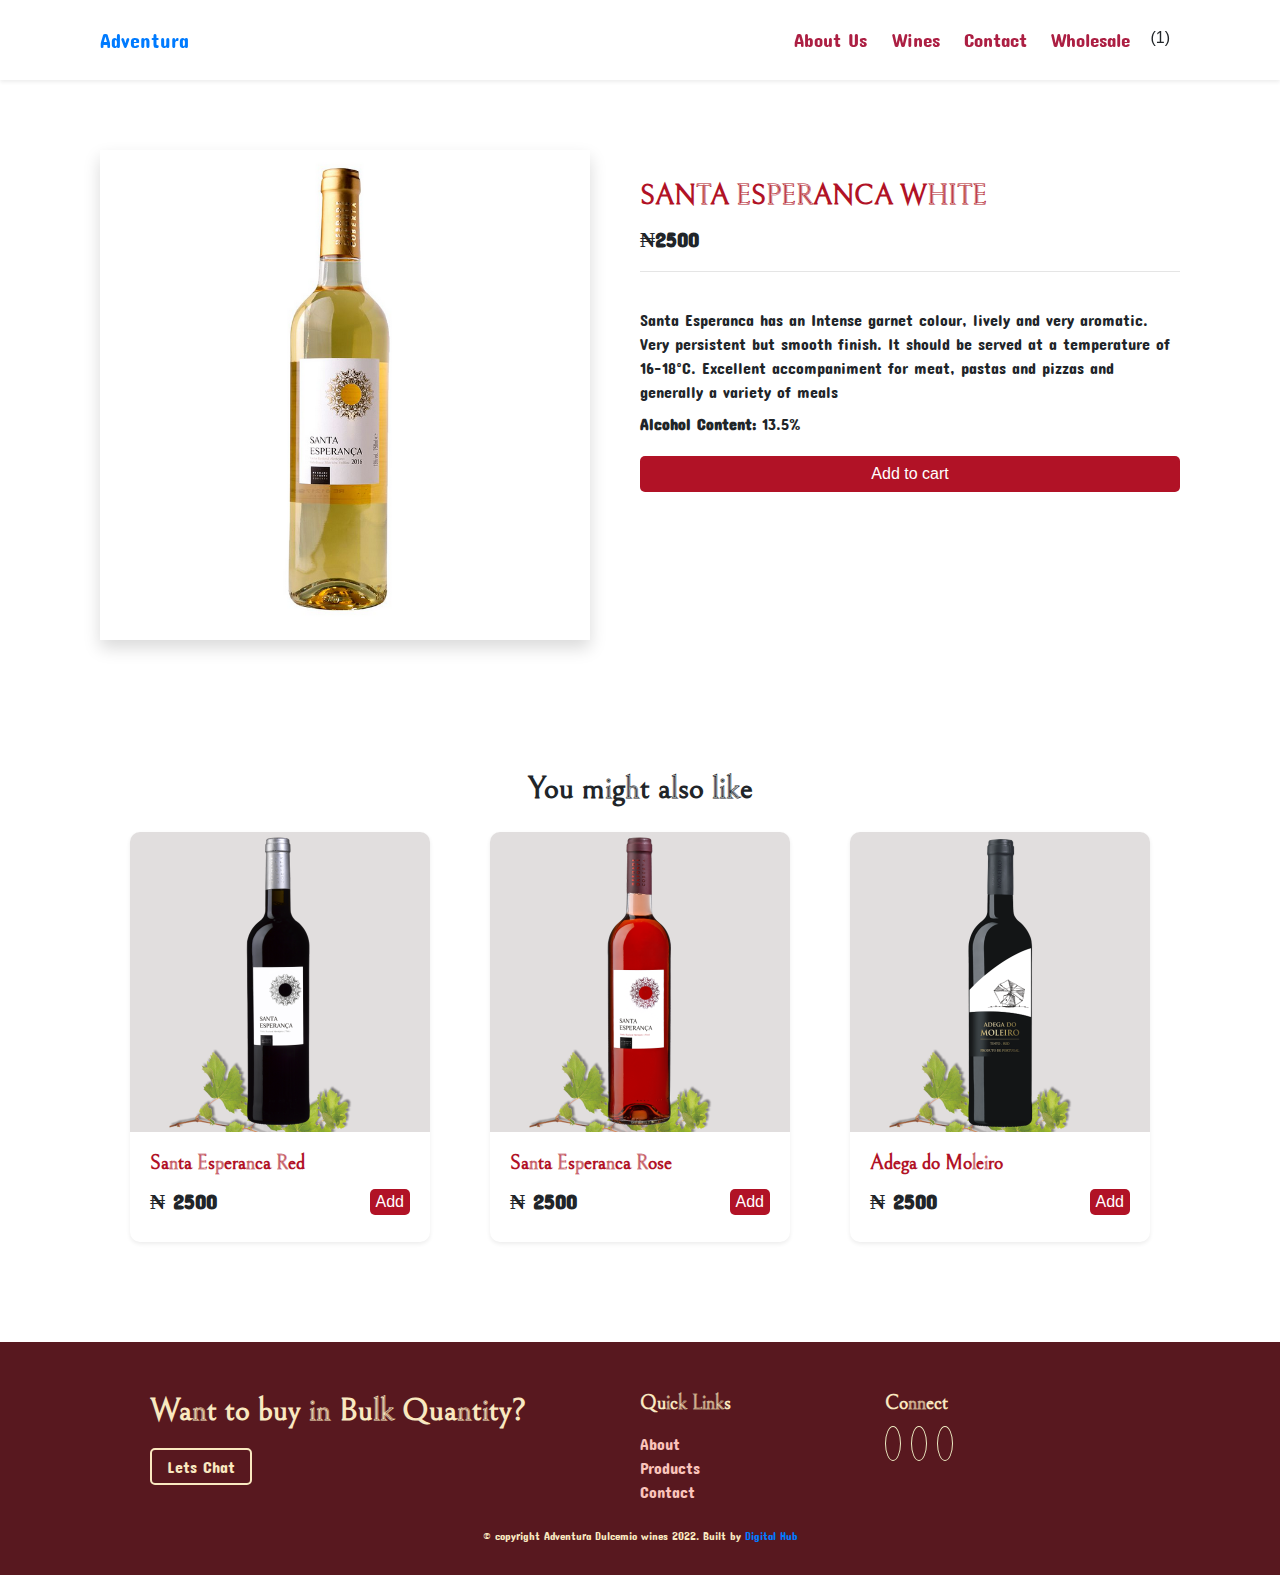
==== products/product1.html @ 390cfdc8 "new commits" ====
<!doctype html>
<html lang="en">
	<head>
		<title>Product/Santa Esperannca white</title>
		<!-- Required meta tags -->
		<meta charset="utf-8">
		<meta name="viewport" content="width=device-width, initial-scale=1, shrink-to-fit=no">

		<!-- Bootstrap CSS -->
		<link rel="stylesheet" href="https://stackpath.bootstrapcdn.com/bootstrap/4.3.1/css/bootstrap.min.css" integrity="sha384-ggOyR0iXCbMQv3Xipma34MD+dH/1fQ784/j6cY/iJTQUOhcWr7x9JvoRxT2MZw1T" crossorigin="anonymous">

		<!--fontawesome-->
		<link rel="stylesheet" href="https://use.fontawesome.com/releases/v5.7.0/css/all.css" integrity="sha384-lZN37f5QGtY3VHgisS14W3ExzMWZxybE1SJSEsQp9S+oqd12jhcu+A56Ebc1zFSJ" crossorigin="anonymous">

		<link rel="stylesheet" href="/style.css">
		<link rel="stylesheet" href="/product.css">
	</head>
	<body>
		<header>
			<div class="topnav fixed-top shadow-sm" id="myTopnav">
				<div class="nav-logo">
					<a href="/index.html" class="navbar-brand">Adventura</a>
				</div>
				<div class="overlay-wrapper">
					<div class="overlay" id="myNav">
						<a href="javascript:void(0)" class="closeBtn" onclick="closeNav()"><i class="fas fa-times"></i></a>
						<div class="navlinks">
							<a href="/index.html#about">About Us</a>
							<a href="/index.html#products">Wines</a>
							<a href="/index.html#contact">Contact</a>
							<a href="#">Wholesale </a>
						</div>
					</div>
					<div class="nav-cart">
						<div class="cart-link">
							<a href="javascript:void(0)" class="cartBtn" onclick="openCart()" title="open cart"><i class="fas fa-cart-plus"></i> </a>
							<span id="cart-notification"></span>
						</div>
						<span onclick="openNav()" class="openBtn" title="open nav"><i class="fas fa-bars"></i></span>
					</div>
				</div> <!--end of overlay wrapper-->
			</div> <!--end of topnav div-->

			<div id="cart">
				<div class="cart-main">
					<div class="cart-top">
						<h4 class="title font-weight-bold">Your Cart</h4>
						<a href="javascript:void(0)" class="closeCart" onclick="closeCart()" title="close cart"><i class="fas fa-times"></i></a>
					</div>	
					<div id="buyItems">
						<h4 class="empty">Your cart is empty</h4>
					</div>
					<div class="total-wrapper hidden  pt-3 pr-4">
						<h5>Total</h4>
						<p id="sumTotal"></p>
					</div>
					<button class="btn mt-4 checkout hidden">Check out</button>
				</div>
			</div>
		</header>
		<main>
			

			<section id="product-main" class="product-item">
				<div class="product-image">
					<img src="/images/product-images/
					santa-white.jpg" alt="santa white" class="shadow">
				</div>
				<div class="product-description">
					<div class="product-title">
						<h3 class="uppercase productName">Santa Esperanca White</h3>
						<p class="price">
							&#x20A6;<span class="price-value">2500</span>
						</p>
					</div>
			
					<hr>
					<div class="cart-wrapper" id="">
						<!--<div class="quantity">
							<p class="font-weight-bolder">Quantity</p>
							<div class="quantity-wrapper">
								<button id="addQty" class="change-qty"><i class="fas fa-plus"></i></button>
								<p class="qty" id="qty">0</p>
								<button id="reduceQty" class="change-qty"><i class="fas fa-minus"></i></button>
							</div>
							
						</div>-->
						<div class="product-text">
							<p>Santa Esperanca has an Intense garnet colour, lively and very aromatic. Very persistent but smooth finish. It should be served at a temperature of 16-18ºC. Excellent accompaniment for meat, pastas and pizzas and generally a variety of meals</p>
							<p class="pt-2"><span class="font-weight-bolder"> Alcohol Content:</span> 13.5%</p>
						</div>
						<div class="cart-btn">
							<button class="add-to-cart btn add-btn" data-product-id="1">Add to cart</button>
						</div>
						
					</div>

					
				</div>
			</section>

			<section id="products">
				<h2 class="text-center pb-4">You might also like</h2>
				
				<div class="product-wrapper">
					<div class="product-item card shadow-sm">
						<img src="/images/product-images/santa-red.png" alt="santa red" class="card-img-top">
						<div class="product-title card-body" >
							<a href="product2.html" class="p-title-link">
								<h5 class="productName">Santa Esperanca Red</h5>
							</a>
							<div class="product-inner">
								<p class="price">
									&#x20A6;<span class="price-value"> 2500</span>
								</p>
								<button class="add-btn" data-product-id="2">
									Add <i class="fas fa-cart-plus"></i>
								</button>
							</div>
						</div>
					</div>
					<div class="product-item card shadow-sm">
						<img src="/images/product-images/santa-rose.png" alt="santa red" class="card-img-top">
						<div class="product-title card-body" >
							<a href="product3.html" class="p-title-link">
								<h5 class="productName">Santa Esperanca Rose</h5>
							</a>
							<div class="product-inner">
								<p class="price">
									&#x20A6;<span class="price-value"> 2500</span>
								</p>
								<button class="add-btn" data-product-id="3">
									Add <i class="fas fa-cart-plus"></i>
								</button>
							</div>
						</div>
					</div>
					
					<div class="product-item card shadow-sm">
						<img src="/images/product-images/adega-red.png" alt="adega red" class="card-img-top">
						<div class="product-title card-body" >
							<a href="product4.html" class="p-title-link">
								<h5 class="productName">Adega do Moleiro</h5>
							</a>
							<div class="product-inner">
								<p class="price">
									&#x20A6;<span class="price-value"> 2500</span>
								</p>
								<button class="add-btn" data-product-id="4">
									Add <i class="fas fa-cart-plus"></i>
								</button>
							</div>
						</div>
					</div>
					
				</div>

			</section>

			<footer id="footer">
				<div class="footer-wrapper">
					<div class="footer-cta">
						<h2 class="pb-4">Want to buy in Bulk Quantity?</h2>
						<a href="#" class="footer-btn">Lets Chat</a>
					</div>
					<div class="footer-links">
						<h5 class="pb-3">Quick Links</h5>
						<a href="#">About</a>
						<a href="#">Products</a>
						<a href="#">Contact</a>
					</div>
					<div class="footer-socials">
						<h5 class="pb-3">Connect</h5>
						<a href="#"><i class="fab fa-facebook"></i></a>
						<a href="#"><i class="fab fa-instagram"></i></a>
						<a href="#"><i class="fab fa-twitter"></i></a>
					</div>
				</div>
				<p class="attribution pt-4">&copy; copyright Adventura Dulcemio wines 2022. Built by <a href="#">Digital Hub</a></p>
			</footer>
		</main>
		
		<script src="/cart.js"></script>
		<script src="/control.js"></script>
		<!-- Optional JavaScript -->
		<!-- jQuery first, then Popper.js, then Bootstrap JS -->
		<script src="https://code.jquery.com/jquery-3.3.1.slim.min.js" integrity="sha384-q8i/X+965DzO0rT7abK41JStQIAqVgRVzpbzo5smXKp4YfRvH+8abtTE1Pi6jizo" crossorigin="anonymous"></script>
		<script src="https://cdnjs.cloudflare.com/ajax/libs/popper.js/1.14.7/umd/popper.min.js" integrity="sha384-UO2eT0CpHqdSJQ6hJty5KVphtPhzWj9WO1clHTMGa3JDZwrnQq4sF86dIHNDz0W1" crossorigin="anonymous"></script>
		<script src="https://stackpath.bootstrapcdn.com/bootstrap/4.3.1/js/bootstrap.min.js" integrity="sha384-JjSmVgyd0p3pXB1rRibZUAYoIIy6OrQ6VrjIEaFf/nJGzIxFDsf4x0xIM+B07jRM" crossorigin="anonymous"></script>
	</body>
</html>
---- style.css ----
@import url('https://fonts.googleapis.com/css2?family=BhuTuka+Expanded+One&family=Concert+One&family=Bellefair');

:root {
	--white-wine: #f9e8c0;
	--white-wine2: #eeedc4;
	--red: #b11226;
	--red2: #58181f;
	--rose: #9f5057;
	--rose2: #ac1f43;
	--rose3: #fac4bb;
}

/* -------------------- */
/* Reset */
/* -------------------- */

/* Box sizing */
*, 
*::before,
*::after {
	box-sizing: border-box;
}
html {
	scroll-behavior: smooth;
}

body, h1, h2, h3, h4, h5, p, figure, picture {
	margin: 0;
	padding: 0;
}

body {   
	line-height: 1.5;
	min-height: 100vh;	

}

img, picture {
	max-width: 100%;
	display: block;
}

button {
	font: inherit;
}
.space {
	letter-spacing: 3px;
	word-spacing: 3px;
}
h1, h2, h3, h4, h5, h6 {
	font-family: 'Bellefair', serif;
	font-weight: bolder;
}
p, a {
	font-family: 'Concert One', cursive;
}


/* -------------------- */
/* utility classes */
/* -------------------- */
.flex {
	display: flex;
}
.uppercase {
	text-transform: uppercase;
}

/* -------------------- */
/* Navbar  */
/* -------------------- */
#myTopnav {
	transition: background-color .5s ease-in-out;
}
.topnav {
	display: flex;
}
.navlink {
	position: relative;
	font-weight: bolder;
}
.navlink::after {
	position: absolute;
	content: "";
	background-color: var(--dark-grayish-blue);
	height: 5px;
	width: 100%;
	transform: scale(0);
	bottom: 0;
	left: 0;
	transition: .5s ease;
}
.navlink:hover::after {
	width: 100%;
	transform: scale(1);
	background-color: var(--dark-grayish-blue);
}
.navshadow {
	border-bottom: 2px solid var(--rose);
	background-color: white;
}
.nav-cart {
	display: flex;
}

.nav-cart .cart-link {
	padding-right: 10px;
}
.cart-link .cartBtn {
	color: black;
}

#cart {
	z-index: 999999;
	height: 100%;
	width: 100%;
	display: none;
	position: fixed;
	background-color: rgb(0, 0, 0, 0.8);
	transition: 1s;
}
.cart-main {
	background-color: white;
	border-radius: 10px;
	transition: 1s;
	display: flex;
	flex-direction: column;
}
.cart-top {
	display: flex;
	justify-content: space-between;
	background-color: var(--rose2);
	padding: 20px;
	border-top-left-radius: 10px;
	border-top-right-radius: 10px;
	color: var(--white-wine);
}
.cart-top .fas {
	color: var(--white-wine);
}

#buyItems {
	display: flex;
  flex-direction: column;
  justify-content: center;
  align-items: center;
}
.empty {
	justify-self: center;
	margin: 25% auto;
}



.checkout {
	background-color: var(--rose2);
	color: var(--white-wine);
	width: 30%;
	justify-self: center;
	margin: 0 auto;
}
.hidden {
	display: none;
	visibility: none;
}
.buyItem {
	display: flex;
	justify-content: space-around;
	width: 100%;
	padding: 20px;
	border-bottom: 1px solid black;
}
.product-cart-image {
	width: 20%;
}
.product-cart-image img {
	width: 100%;
	height: 100px;
}
.product-summary {
	align-self: center;
	width: 50%;
	padding-inline: 20px;
}
.total-wrapper {
	text-align: right;
}
.product-extra {
	display: flex;
	align-items: center;
	width: 30%;
	
}
.deleteItem {
	width: 30%;
	margin-left: 10px;
}
.deleteBtn {
	border: none;
	background-color: transparent;
}
.deleteBtn .fa-trash:focus {
	border: none;
	background-color: transparent;
}
.quantity-wrapper {
	border: 1px solid lightgrey;
	background-color: hsl(223, 64%, 98%);
	border-radius: 10px;
	display: flex;
	justify-content: space-between;
	align-items: center;
	align-self: center;
	width: 70%;
}
.quantity-wrapper button {
	border: none;
	background-color: transparent;
	color: var(--rose2);
	font-size: 1.5rem;
	font-weight: bolder;
	padding: 5px;
	align-self: center;
}
.quantity-wrapper button:active {
	border: none;
}




/* -------------------- */
/* Banner  */
/* -------------------- */
#banner {
	background-image: url('images/banner1.jpg');
	background-size: cover;
	background-repeat: no-repeat;
	filter: brightness(90%);
	height: 100vh;
	display: flex;
	justify-content: center;
	align-items: center;
}

.banner-text {
	color: white;
	text-align: center;
}
.banner-text h1 {
	font-size: 2rem;
	font-weight: bolder;	
	color: var(--rose2);
	letter-spacing: 3px;
}
.banner-text p {
	font-size: 1.3rem;
	letter-spacing: 3px;
	word-spacing: 3px;
	line-height: 1.2;
}
.banner-btn {
	border: 2px solid var(--rose2);
	padding: 10px 20px;
	color: white;
	border-radius: 5px;
	transition: .5s;
}
.banner-btn:hover {
	color: white;
	text-decoration: none;
	background-color: var(--rose2);
	transition: .5s;
}



/* -------------------- */
/* Products  */
/* -------------------- */

.p-intro {
	padding-bottom: 20px;
	text-align: center;
	font-weight: bolder;
	padding-inline: 20px;
}
.product-item {
	margin-inline: auto;
}

#products .card {
	height: 410px;
	width: 300px;
	border: none;
	border-radius: 10px;
}
#products .card:hover {
	border: 2px solid var(--red);
}
#products .card .card-img-top {
	border-top-left-radius: 10px;
	border-top-right-radius: 10px;
}
.card-body {
	/*background-color: var(--white-wine);*/
	border-bottom-left-radius: 10px;
	border-bottom-right-radius: 10px;
}
img.beroni-white {
	height: 300px;
	object-fit: contain;
}
.p-title-link {
	color: var(--red);
	font-size: 1.2rem;
	padding-bottom: 20px;
	font-weight: bold;
}
.p-title-link:hover {
	color: var(--red2);
	text-decoration: none;
}
.product-inner {
	display: flex;
	justify-content: space-between;
	padding-top: 10px;
}
.price {
	align-self: center;
	font-weight: bolder;
	font-size: 1.3rem;
}

.add-btn {
	border: none;
	background-color: var(--red);
	color: white;
	border-radius: 5px;
	height: 100%;
	align-self: center;
	
}

/* -------------------- */
/* Contact */
/* -------------------- */
#contact {
	background-color: var(--white-wine);

}
.contact-info {
	background-image: url('images/banner.jpg');
	background-size: cover;
	background-repeat: no-repeat;
}
.contact-info-wrapper {
	background-color: rgb(159, 80, 87, 0.9);
	/*background-color: rgb(172, 31, 67, 0.9);
	background-color: rgb(250, 196, 187, 0.9);*/
	padding: 30px;	
	color: var(--white-wine);
}
.socials a {
	color: var(--white-wine);
	padding-right: 10px;
}
.contact-item {
	padding-bottom: 10px;
}
.contact-title {
	display: flex;
}
.contact-item .fas {
	padding-top: 7px;
	padding-right: 10px;
}

.contact-form form {
	border: 2px solid var(--rose);
	padding: 20px;
	border-radius: 10px;
}
.contact-form .form-control{
	background-color: var(--rose);
	color: var(--white-wine);
}
.form-control::placeholder {
	color: var(--white-wine);
}
.form-item {
	padding-bottom: 20px;
}


/* -------------------- */
/* Footer */
/* -------------------- */
#footer {
	background-color: var(--red2);
	color: var(--white-wine);
}
.footer-btn {
	border: 2px solid var(--white-wine);
	color: var(--white-wine);
	padding: 7px 15px;
	border-radius: 5px;
	
}
.footer-btn:hover {
	text-decoration: none;
	color: var(--white-wine);
	
}
.footer-links a {
	display: block;
	color: var(--rose3);
}
.footer-socials a {
	border: 1px solid var(--white-wine2);
	border-radius: 50%;
	margin-right: 10px;
	padding: 7px;
	color: var(--white-wine2);
}
.footer-socials a:hover {
	color: var(--rose3);
	border-color: var(--rose3);
}
.attribution {
	text-align: center;
	font-size: 0.7rem;
}


@media screen and (max-width: 768px) {
/* -------------------- */
/* Navigation  */
/* -------------------- */
.topnav {
	justify-content: space-between;
	align-items: center;
	padding: 20px 30px;
}

.overlay {
	width: 0;
	height: 100%;
	position: fixed;
	z-index: 1;
	top: 0;
	right: 0;
	background-color: rgb(172, 31, 67, 0.99);
	overflow-x: hidden;
	transition: 0.5s;
	opacity: 0.9;
	padding-top: 20px;
}
.closeBtn {
	padding-right:30px;
	padding-top: 10px;
	display: flex;
	justify-content: flex-end;
	align-items: center;
	color: var(--white-wine2);
}
.navlinks {
	padding: 20px 30px;
}
.navlinks a {
	display: block;
	color: var(--white-wine2);
	font-size: 1.2rem;
	text-decoration: none;
	margin-bottom: 20px;
}
.navlinks a:hover {
	color: var(--white-wine);
}


.cart-main {
	width: 90%;
	height: 80%;
	position: relative;
	padding-bottom: 50px;
	margin: 50px auto;
	overflow-y: auto;
}

/* -------------------- */
/* Banner  */
/* -------------------- */
	.banner-text {
		padding-inline: 30px;
	}


	/* -------------------- */
	/* about  */
	/* -------------------- */
	#about {
		padding: 50px 30px;
	}
	.about-text {
		text-align: center;
		padding-top: 30px;
	}


	/* -------------------- */
	/* Products */
	/* -------------------- */
	#products {
		padding: 50px 30px;
	}
	.product-item {
		margin-bottom: 30px;
	}

	/* -------------------- */
	/* Contact */
	/* -------------------- */
	#contact {
		padding-block: 50px;
	}
	.contact-form {
		padding: 30px 20px;
	}
	.contact-info {
		
		padding: 30px;
	}
	.contact-info-wrapper {
		height: 100%;
		
	}
	.contact-info-wrapper p {
		font-size: 1rem;
	}

	/* -------------------- */
	/* Footer */
	/* -------------------- */
	#footer {
		padding: 50px 30px 30px 30px;
	}
	.footer-cta, .footer-links {
		padding-bottom: 30px;
	}
}

@media screen and (min-width: 768px) {
/* -------------------- */
/* Navigation  */
/* -------------------- */
.topnav {
	justify-content: space-between;
	align-items: center;
	padding: 20px 100px;
}
.openBtn, .closeBtn {
	display: none;
}
.navlinks a {
	margin-right: 20px;
	color: var(--rose2);
	font-size: 1.2rem;
	padding-bottom: 20px;
}
.navlink:hover {
	text-decoration: none;
}
.navlink::after {
	position: absolute;
	content: "";
	background-color: var(--red);
	height: 5px;
	width: 100%;
	transform: scale(0);
	bottom: 0;
	left: 0;
	transition: .5s ease;
}
.navlink:hover::after {
	width: 100%;
	transform: scale(1);
	background-color: var(--red);
}
.overlay-wrapper {
	display: flex;
}
.nav-cart {
	display: flex;
}
.cart-main {
	width: 50%;
	height: 80%;
	margin: 50px auto;
	position: relative;
	padding-bottom: 50px;
	overflow-y: auto;
}
.buyItem {
	padding-inline: 50px;
}
.buyItem img {
	object-fit: contain;
	width: 100px;
	height: 100px;
}

/* -------------------- */
/* Banner  */
/* -------------------- */
	#banner {
		background-size: cover;
		background-position: center;
	}
	.banner-text {
		width: 60%;
		margin-inline: auto;
	}
	.banner-text h1 {
		font-size: 4rem;
	}
	.banner-text p {
		width: 70%;
		margin-inline: auto;
	}

	/* -------------------- */
	/* About */
	/* -------------------- */
	#about {
		display: flex;
		height: 100vh;
		padding: 100px 150px;
	}
	.about-image {
		width: 50%;
	}
	.about-image img {
		height: 100%;
		width: 80%;
		object-fit: cover;
	}

	.about-text {
		width: 50%;
		align-self: center;
	}
	.about-text p {
		font-size: 1.2rem;
	}


	/* -------------------- */
	/* Products */
	/* -------------------- */
	#products {
		padding: 100px 100px;
	}
	.product-wrapper {
		display: grid;
		grid-template-columns: auto auto auto;
		row-gap: 50px;
	}

	/* -------------------- */
	/* Contact */
	/* -------------------- */
	#contact {
		padding: 100px;
		
	}
	.contact-wrapper {
		display: flex;
	}
	.contact-info {
		width: 50%;
		padding: 30px;
		height: 80%;
		margin-right: 60px;
	}
	.contact-info-wrapper {
		height: 100%;
		margin-block: auto;
	}
	.contact-form {
		width: 50%;
	}

	/* -------------------- */
	/* Footer */
	/* -------------------- */
	#footer {
		padding-inline: 150px;
		padding-top: 50px;
		padding-bottom: 30px;
	}
	.footer-wrapper {
		display: flex;
		justify-content: flex-end;
		
	}
	.footer-cta {
		width: 50%;
	}
	.footer-cta h2 {
		width: 80%;
	}
	.footer-links {
		width: 25%;
	}
	.footer-socials {
		width: 25%;
	}
	
}

@media screen and (min-width: 768px) and (max-width: 1200px) {
 
	.cart-main {
		width: 80%;
	}

	#about {
		padding-inline: 50px;
	}
	.about-image img {
		width: 90%;
	}

	#prducts {
		padding-inline: 50px;
	}
	.product-wrapper {
		grid-template-columns: auto auto;
		column-gap: 20px;
		margin-inline: auto;
	}

	#contact {
		padding-inline: 30px;
	}
	.contact-info {
		margin-right: 30px;
	}

	#footer {
		padding-inline: 50px;
	}
}
---- product.css ----
.topnav {
	position: fixed;
	width: 100%;
}
.cart-link {
	display: flex;
}
#product-main {
	
	padding: 30px;
	padding-top: 100px;
}
.product-description {
	padding-block: 30px;
}
.product-description h3 {
	padding-bottom: 10px;
	color: #b11226;
}
.cart-wrapper {
	padding-top: 20px;
}
.quantity {
	display: flex;
	justify-content: space-between;
	align-items: center;
}
.quantity-wrapper {
	border: 1px solid lightgrey;
	background-color: hsl(223, 64%, 98%);
	border-radius: 10px;
	display: flex;
	justify-content: space-between;
	align-items: center;
	width: 40%;
}
.quantity-wrapper button {
	padding: 10px;
	border: none;
	background-color: transparent;
}

.quantity .fas {
	color: #9f5057;
}
.cart-btn {
	padding-top: 20px;
}
.add-to-cart {
	background-color: #b11226;
	border: none;
	color: white;
	width: 100%;
	border-radius: 5px;
	transition: .5s;
}
.add-to-cart:hover {
	color: white;
	transform: scale(1.05);
}
img.beroni-w {
	width: 100%;
	height: 500px;
	object-fit: contain;
}

@media screen and (min-width: 768px) {
	#product-main {
		display: flex;
		padding-inline: 100px;
		padding-top: 150px;
	}
	.product-image {
		width: 50%;
		padding-right: 50px;
	}
	.product-description {
		width: 50%;
	}
}

@media screen and (min-width: 768px) and (max-width: 1200px) {
	#product-main {
		padding-inline: 50px;
	}
	.product-image img {
		height: 100%;
		width: 100%;
		object-fit: cover;
	}
}
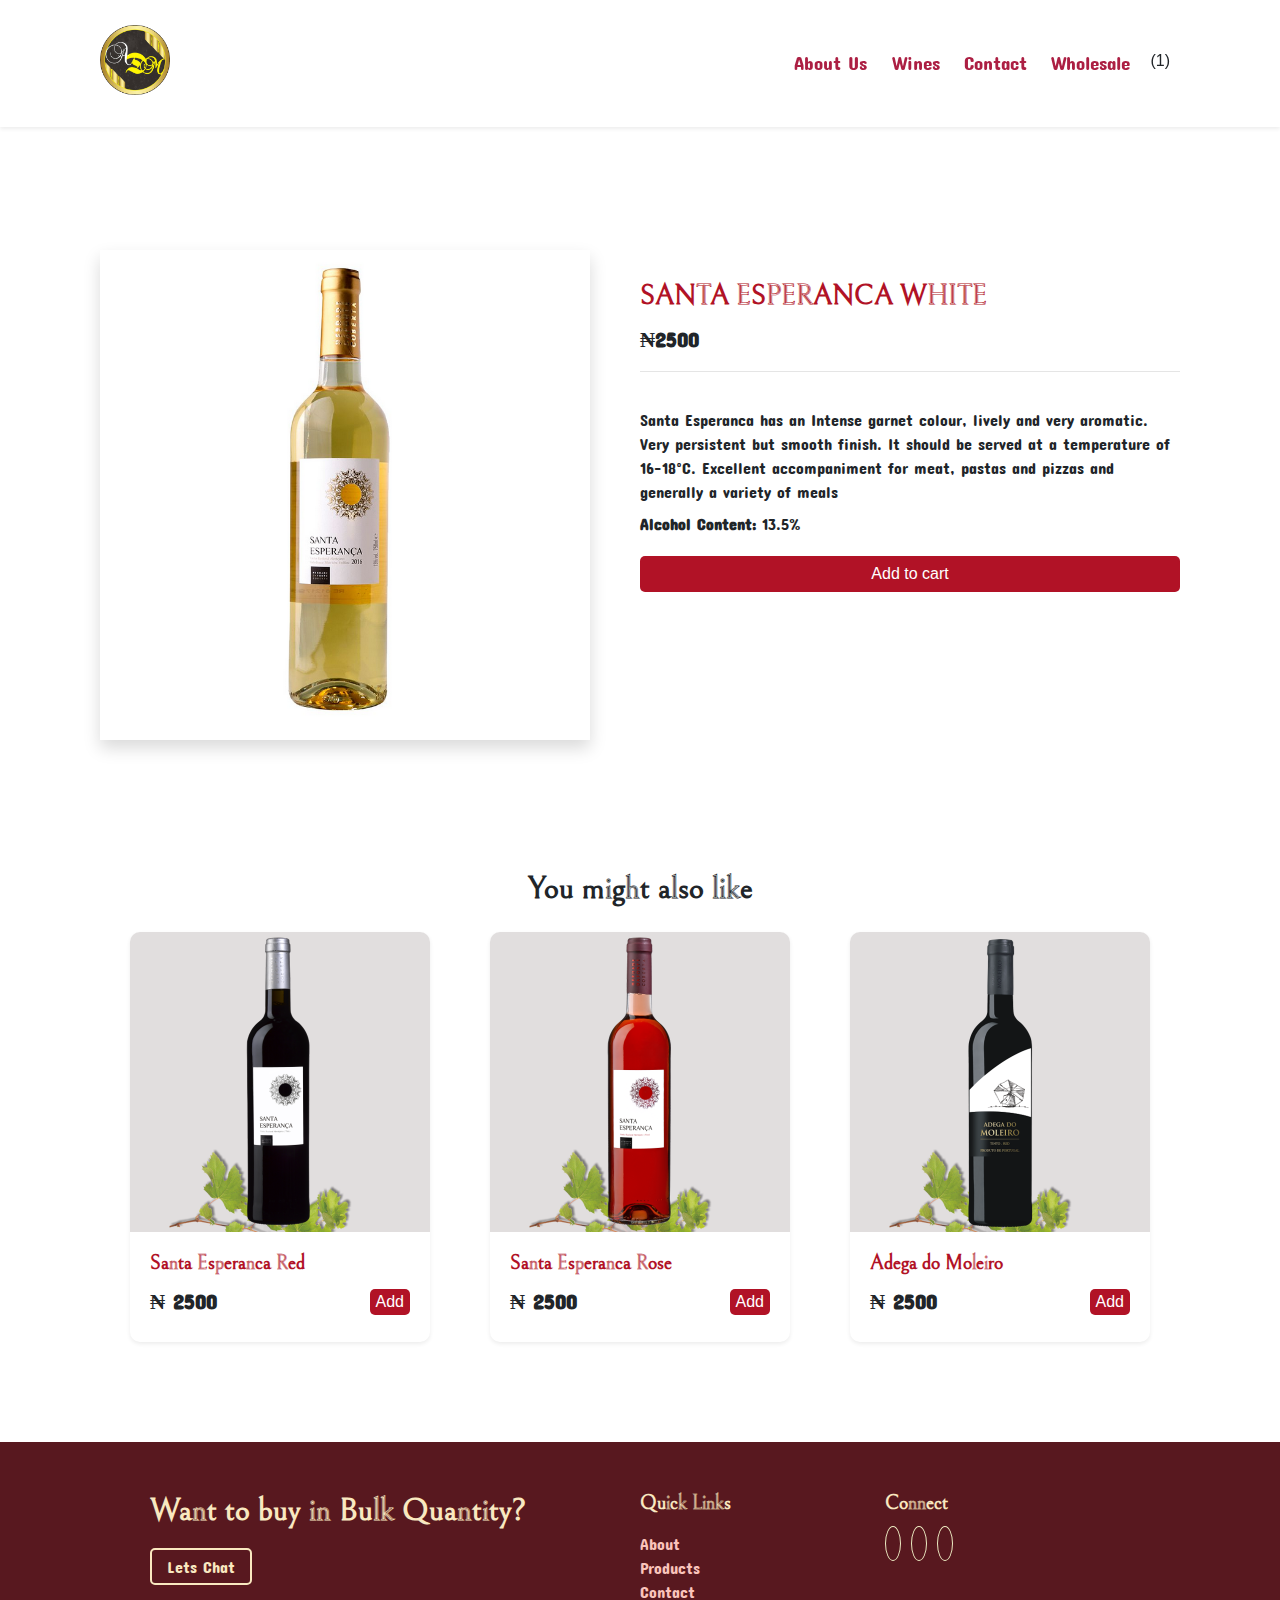
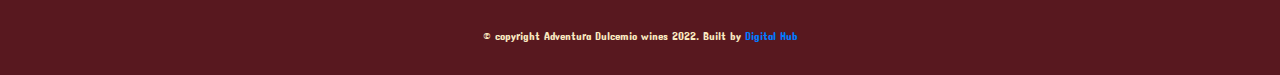
==== commit b4dcf371: "new commit" ====
--- a/products/product1.html
+++ b/products/product1.html
@@ -19,7 +19,7 @@
 		<header>
 			<div class="topnav fixed-top shadow-sm" id="myTopnav">
 				<div class="nav-logo">
-					<a href="/index.html" class="navbar-brand">Adventura</a>
+					<a href="#" class="navbar-brand"><img src="/images/logo.png" alt="logo" height="70px" width="70px"></a>
 				</div>
 				<div class="overlay-wrapper">
 					<div class="overlay" id="myNav">
--- a/style.css
+++ b/style.css
@@ -440,7 +440,7 @@
 .topnav {
 	justify-content: space-between;
 	align-items: center;
-	padding: 20px 30px;
+	padding: 10px 30px;
 }
 
 .overlay {
--- a/product.css
+++ b/product.css
@@ -8,7 +8,7 @@
 #product-main {
 	
 	padding: 30px;
-	padding-top: 100px;
+	margin-top: 100px;
 }
 .product-description {
 	padding-block: 30px;
@@ -25,20 +25,8 @@
 	justify-content: space-between;
 	align-items: center;
 }
-.quantity-wrapper {
-	border: 1px solid lightgrey;
-	background-color: hsl(223, 64%, 98%);
-	border-radius: 10px;
-	display: flex;
-	justify-content: space-between;
-	align-items: center;
-	width: 40%;
-}
-.quantity-wrapper button {
-	padding: 10px;
-	border: none;
-	background-color: transparent;
-}
+
+
 
 .quantity .fas {
 	color: #9f5057;
